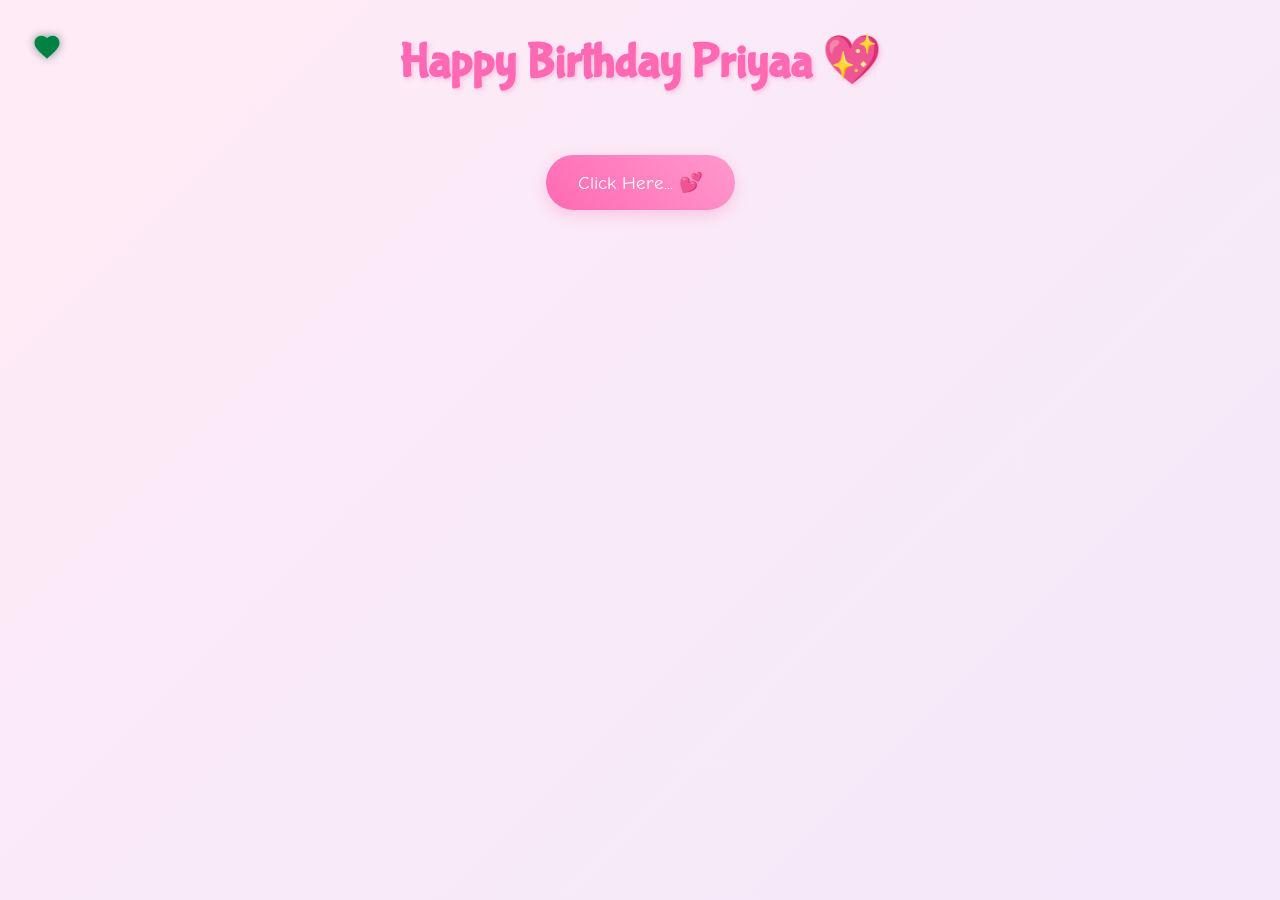
==== cause.html @ dd66de66 "Add cause.html for birthday celebration" ====
<!DOCTYPE html>
<html lang="en">
<head>
    <meta charset="UTF-8">
    <meta name="viewport" content="width=device-width, initial-scale=1.0">
    <title>Why You're My Best Friend! 💖</title>
    <script src="https://cdnjs.cloudflare.com/ajax/libs/gsap/3.12.2/gsap.min.js"></script>
    <link rel="stylesheet" href="./cause.css">
    <style>
       
    </style>
</head>
<body>
    <div class="custom-cursor">
        <svg viewBox="0 0 24 24">
            <path fill="#ff69b4" d="M12 21.35l-1.45-1.32C5.4 15.36 2 12.28 2 8.5 2 5.42 4.42 3 7.5 3c1.74 0 3.41.81 4.5 2.09C13.09 3.81 14.76 3 16.5 3 19.58 3 22 5.42 22 8.5c0 3.78-3.4 6.86-8.55 11.54L12 21.35z"/>
        </svg>
    </div>

    <div class="container">
        <h1>Happy Birthday Priyaa 💖</h1>
        
        <div id="reasons-container"></div>
        
        <button class="shuffle-button">Click Here... 💕</button>
        <div class="reason-counter"></div>

        <div class="ending-section">
            <div class="teddy-hug">
                <img src="./d1.jpg" alt="Teddy Hug">
            </div>
            <div class="ending-text">You're the BESTEST ! 💖</div>
        </div>
    </div>

    <script src="cause.js">
       
    </script>
</body>
</html>
---- cause.css ----
@import url('https://fonts.googleapis.com/css2?family=Bubblegum+Sans&family=Comic+Neue:wght@700&family=Quicksand:wght@500&display=swap');

* {
    margin: 0;
    padding: 0;
    box-sizing: border-box;
    cursor: none;
}

body {
    min-height: 100vh;
    background: linear-gradient(-45deg, #ffe6e6, #e6e6ff, #ffebf5);
    background-size: 400% 400%;
    animation: gradientBG 15s ease infinite;
    font-family: 'Quicksand', sans-serif;
    overflow-x: hidden;
    padding: 2rem;
}

.custom-cursor {
    width: 30px;
    height: 30px;
    position: fixed;
    pointer-events: none;
    z-index: 9999;
    mix-blend-mode: difference;
    transition: transform 0.1s;
}

.custom-cursor svg {
    width: 100%;
    height: 100%;
    filter: drop-shadow(0 0 5px rgba(255, 182, 193, 0.5));
}

.container {
    max-width: 1200px;
    margin: 0 auto;
    text-align: center;
    position: relative;
    z-index: 1;
}

h1 {
    font-family: 'Bubblegum Sans', cursive;
    font-size: 3rem;
    color: #ff69b4;
    text-shadow: 2px 2px 4px rgba(255, 105, 180, 0.3);
    margin-bottom: 2rem;
    animation: bounce 1s ease infinite;
}

.reason-card {
    background: rgba(255, 255, 255, 0.9);
    border-radius: 20px;
    padding: 2rem;
    margin: 1.5rem;
    box-shadow: 0 5px 15px rgba(0, 0, 0, 0.1);
    transition: transform 0.3s, box-shadow 0.3s;
    cursor: pointer;
    position: relative;
    overflow: hidden;
}

.reason-card:hover {
    transform: translateY(-5px);
    box-shadow: 0 8px 25px rgba(255, 105, 180, 0.2);
}

.reason-text {
    font-size: 1.2rem;
    margin-bottom: 1rem;
    position: relative;
    z-index: 2;
}

.gif-overlay {
    position: absolute;
    top: 0;
    left: 0;
    width: 100%;
    height: 100%;
    background: rgba(255, 255, 255, 0.95);
    display: flex;
    align-items: center;
    justify-content: center;
    opacity: 0;
    transition: opacity 0.3s;
    z-index: 1;
}

.reason-card:hover .gif-overlay {
    opacity: 1;
}

.shuffle-button {
    background: linear-gradient(45deg, #ff69b4, #ff99cc);
    border: none;
    border-radius: 50px;
    padding: 1rem 2rem;
    font-size: 1.2rem;
    color: white;
    margin: 2rem 0;
    cursor: pointer;
    transition: transform 0.3s;
    font-family: 'Comic Neue', cursive;
    box-shadow: 0 5px 15px rgba(255, 105, 180, 0.3);
}

.shuffle-button:hover {
    transform: scale(1.1);
}

.floating {
    position: fixed;
    pointer-events: none;
    animation: float 3s ease-in-out infinite;
}

.ending-section {
    margin-top: 4rem;
    padding: 2rem;
    text-align: center;
}

.ending-text {
    font-family: 'Bubblegum Sans', cursive;
    font-size: 2rem;
    color: #ff69b4;
    margin-bottom: 2rem;
    opacity: 0;
    transform: translateY(20px);
}

.teddy-hug {
    width: 200px;
    margin: 0 auto;
    transform: scale(0);
}

@keyframes gradientBG {
    0% { background-position: 0% 50%; }
    50% { background-position: 100% 50%; }
    100% { background-position: 0% 50%; }
}

@keyframes float {
    0%, 100% { transform: translateY(0); }
    50% { transform: translateY(-20px); }
}

@keyframes bounce {
    0%, 100% { transform: translateY(0); }
    50% { transform: translateY(-10px); }
}

@media (max-width: 768px) {
    h1 { font-size: 2rem; }
    .reason-card { margin: 1rem; }
    .reason-text { font-size: 1rem; }
}
.shuffle-button {
    background: linear-gradient(45deg, #ff69b4, #ff99cc);
    border: none;
    border-radius: 50px;
    padding: 1rem 2rem;
    font-size: 1.2rem;
    color: white;
    margin: 2rem 0;
    cursor: pointer;
    transition: all 0.3s;
    font-family: 'Comic Neue', cursive;
    box-shadow: 0 5px 15px rgba(255, 105, 180, 0.3);
}

.shuffle-button.story-mode {
    background: linear-gradient(45deg, #9b6dff, #ff6dc7);
    transform: scale(1.1);
}

.shuffle-button:hover {
    transform: scale(1.1);
}

.shuffle-button.story-mode:hover {
    transform: scale(1.2);
}

.reason-counter {
    font-size: 0.9rem;
    color: #ff69b4;
    margin-top: 1rem;
    opacity: 0.7;
}
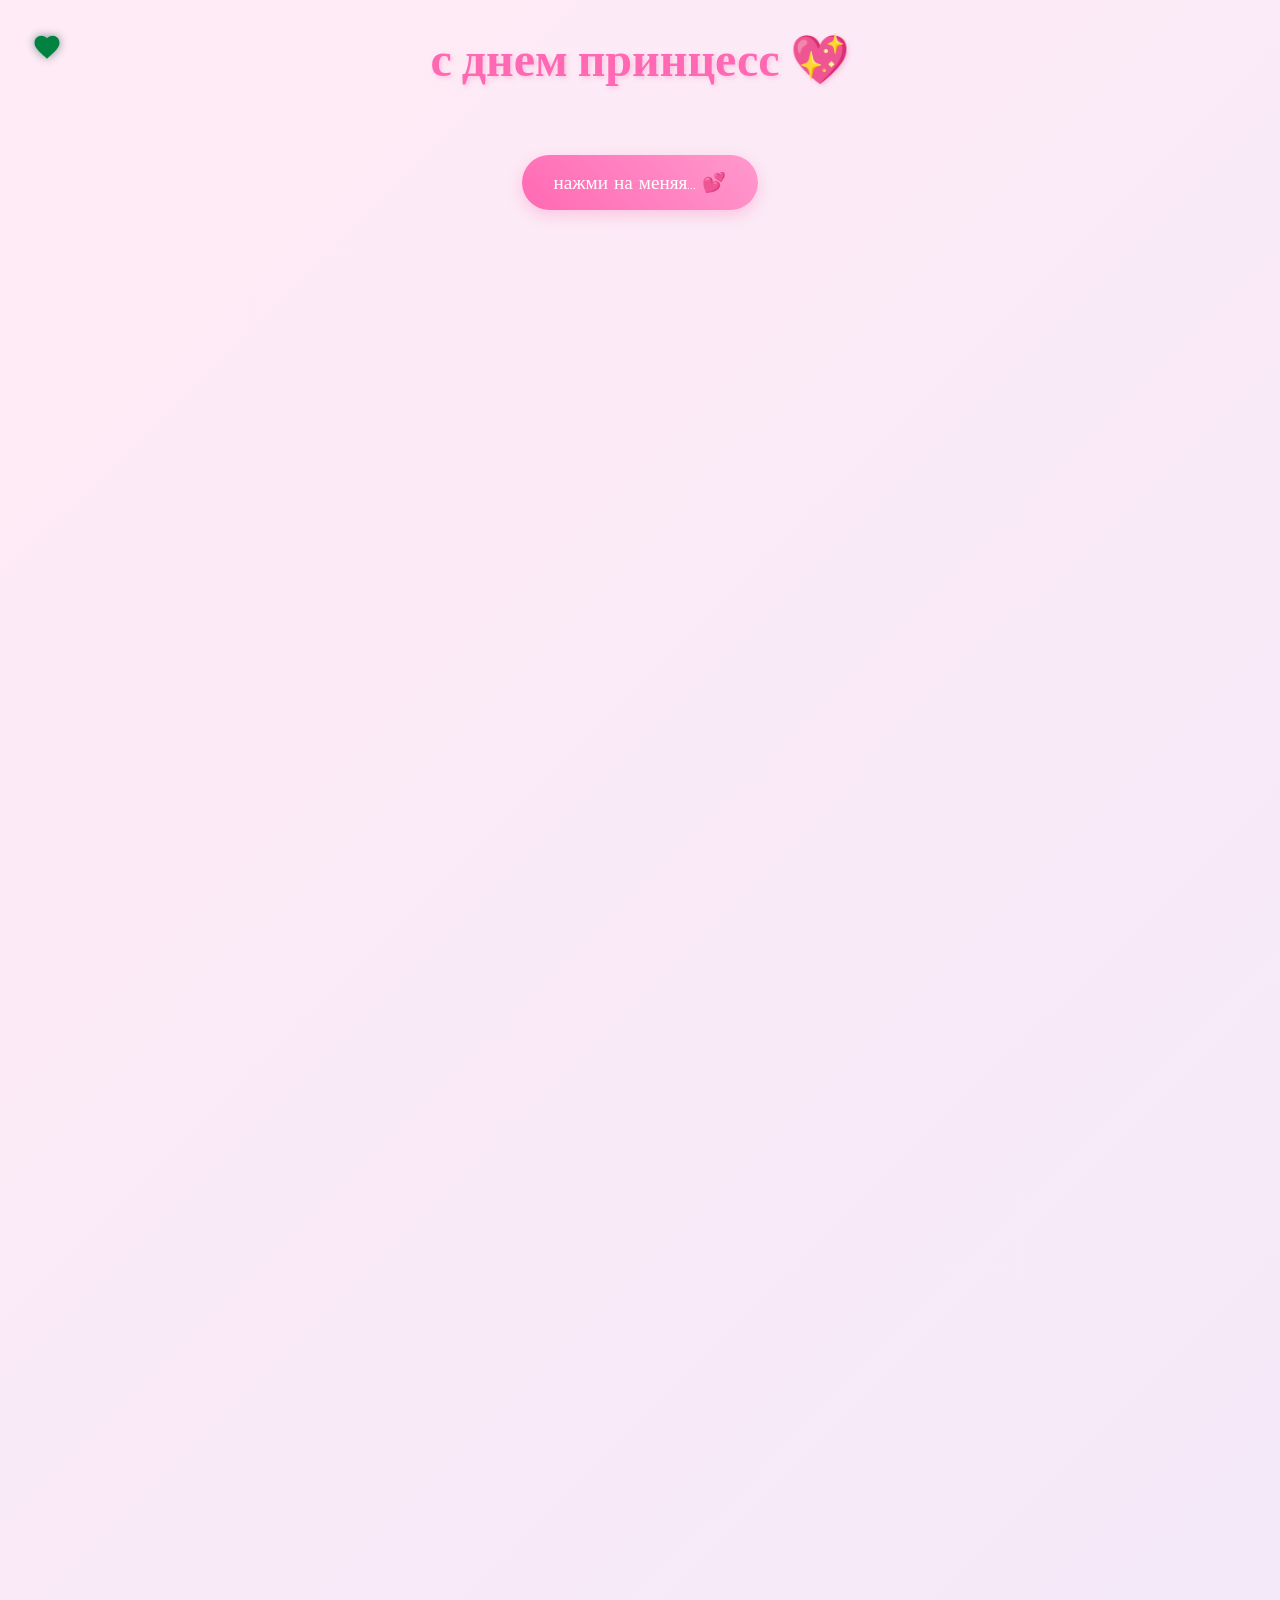
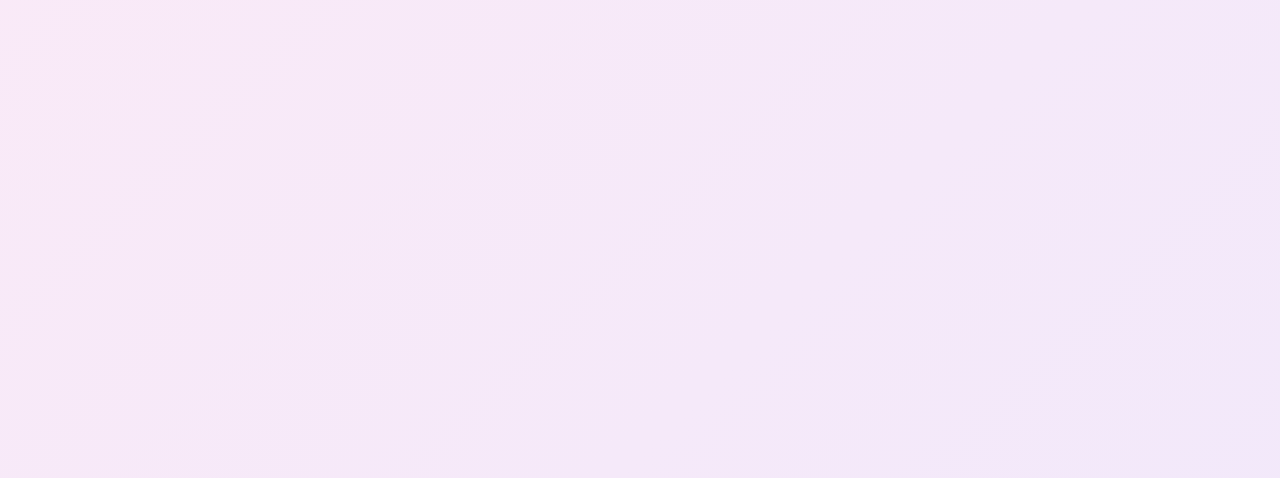
==== commit 4cc4717b: "Translate text in cause.html to Russian" ====
--- a/cause.html
+++ b/cause.html
@@ -3,7 +3,7 @@
 <head>
     <meta charset="UTF-8">
     <meta name="viewport" content="width=device-width, initial-scale=1.0">
-    <title>Why You're My Best Friend! 💖</title>
+    <title>ты моя самая лучшая! 💖</title>
     <script src="https://cdnjs.cloudflare.com/ajax/libs/gsap/3.12.2/gsap.min.js"></script>
     <link rel="stylesheet" href="./cause.css">
     <style>
@@ -18,18 +18,18 @@
     </div>
 
     <div class="container">
-        <h1>Happy Birthday Priyaa 💖</h1>
+        <h1>с днем принцесс 💖</h1>
         
         <div id="reasons-container"></div>
         
-        <button class="shuffle-button">Click Here... 💕</button>
+        <button class="shuffle-button">нажми на меняя... 💕</button>
         <div class="reason-counter"></div>
 
         <div class="ending-section">
             <div class="teddy-hug">
                 <img src="./d1.jpg" alt="Teddy Hug">
             </div>
-            <div class="ending-text">You're the BESTEST ! 💖</div>
+            <div class="ending-text">ты просто КОСМОСС ! 💖</div>
         </div>
     </div>
 
